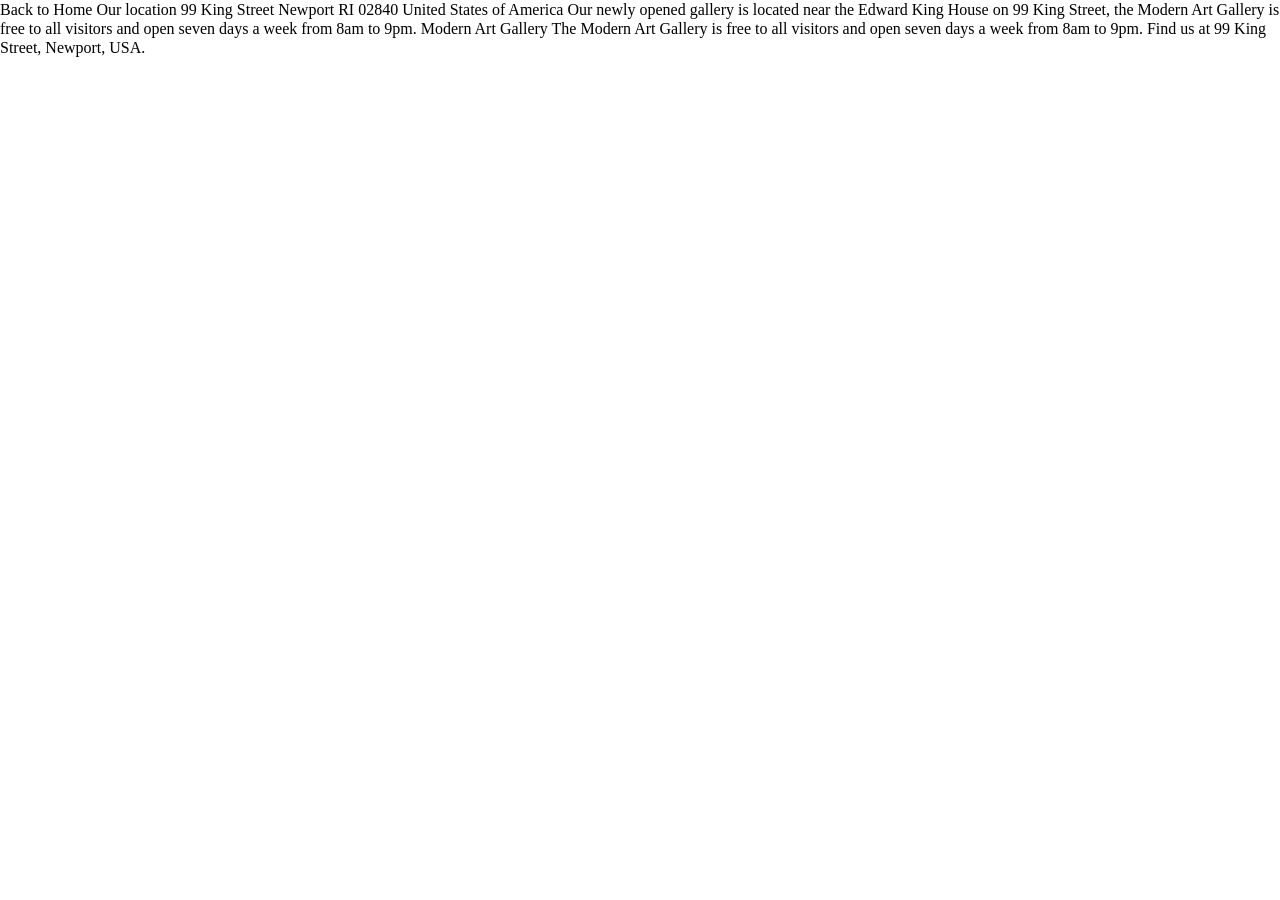
==== location.html @ e2d148a5 "Added HTML structure to index" ====
<!DOCTYPE html>
<html lang='en'>
  <head>
    <meta charset='UTF-8'>
    <meta name='viewport' content='width=device-width, initial-scale=1.0'>
    <link rel='stylesheet' href='./style.css'>
    <link rel='shortcut icon' href='./assets/favicon-32x32.png' type='image/x-icon'>
    <title>Art Gallery | Location</title>
  </head>
  <body>
    Back to Home

    Our location

    99 King Street
    Newport
    RI 02840
    United States of America

    Our newly opened gallery is located near the Edward King House on 99 King 
    Street, the Modern Art Gallery is free to all visitors and open seven days 
    a week from 8am to 9pm.

    Modern Art Gallery

    The Modern Art Gallery is free to all visitors and open seven days a week 
    from 8am to 9pm. Find us at 99 King Street, Newport, USA.
  </body>
</html>
---- style.css ----
/* 
#################################
####### Table Of Contents #######
#################################

1. Custom Properties
2. CSS Reset
3. Global Layout

#################################
*/


/**********************************************************************/
/* #region 1. Custom Properties */
/**********************************************************************/

/* @font-face {
  font-family: "<name>";
  src: url('') format('truetype');
  font-weight: ;
  font-style: ;
  font-display: swap;
} */



:root {
  /* Colors */

  
  /* Typography */


  /* Spacing */

}

/**********************************************************************/
/* #endregion */


/**********************************************************************/
/* #region 2 CSS Reset */
/**********************************************************************/

/* 1. Use a more-intuitive box model */
*,
*::before,
*::after {
  box-sizing: border-box;
}

/* 2. Remove default margins */
* {
  margin: 0;
}

/* 3. Improve text rendering */
body {
  line-height: 1.2;
  -webkit-font-smoothing: antialiased;
  font-size: 1rem;
  height: 100dvh;
}

/* 4. Improve media defaults */
img,
picture,
video,
canvas,
svg {
  display: block;
  max-width: 100%;
}

/* 5. Inherit fonts for form elements */
input,
button,
textarea,
select {
  font: inherit;
  appearance: none;
}

/* 6. Avoid text overflows */
p,
h1,
h2,
h3,
h4,
h5,
h6 {
  overflow-wrap: break-word;
}

/* 7. Improve line-wrapping (progressive enhancement) */
p {
  text-wrap: pretty;
}
h1, h2, h3, h4, h5, h6 {
  text-wrap: balance;
}

/**********************************************************************/
/* #endregion */


/**********************************************************************/
/* #region 3 Global Layout */
/**********************************************************************/


/**********************************************************************/
/* #endregion */
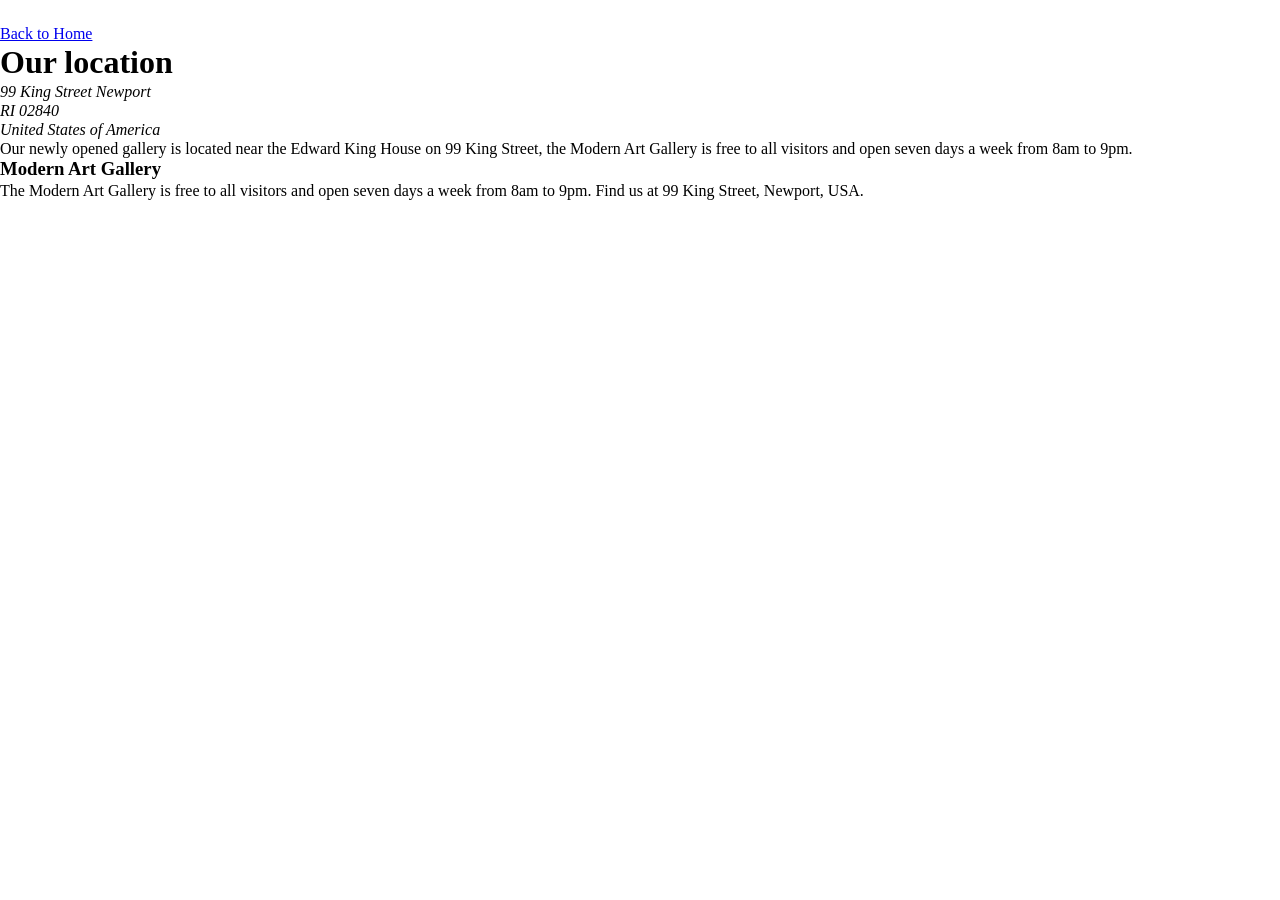
==== commit 37090dbe: "Added HTML structure to location" ====
--- a/location.html
+++ b/location.html
@@ -8,22 +8,49 @@
     <title>Art Gallery | Location</title>
   </head>
   <body>
-    Back to Home
+    <header>
+      <div>
+        <svg width="10" height="24" xmlns="http://www.w3.org/2000/svg">
+          <path stroke="#FFF" fill="none" d="M9 24 1 12 9 0"/>
+        </svg>
+        <a href='index.html'>Back to Home</a>
+      </div>
+    </header> 
 
-    Our location
+    <main>
+      <h1>Our location</h1>
+      <address>
+        <span>99 King Street</span>
+        Newport<br />
+        RI 02840<br />
+        United States of America<br />
+      </address>
 
-    99 King Street
-    Newport
-    RI 02840
-    United States of America
+      <p>
+        Our newly opened gallery is located near the Edward King House on 99 King
+        Street, the Modern Art Gallery is free to all visitors and open seven days
+        a week from 8am to 9pm.
+      </p>
+    </main>
 
-    Our newly opened gallery is located near the Edward King House on 99 King 
-    Street, the Modern Art Gallery is free to all visitors and open seven days 
-    a week from 8am to 9pm.
-
-    Modern Art Gallery
-
-    The Modern Art Gallery is free to all visitors and open seven days a week 
-    from 8am to 9pm. Find us at 99 King Street, Newport, USA.
+    <footer>
+      <h3>Modern Art Gallery</h3>
+      <p>
+        The Modern Art Gallery is free to all visitors and open seven days a week
+        from 8am to 9pm. Find us at 99 King Street, Newport, USA.
+      </p>
+      <div>
+        <svg width="20" height="20" xmlns="http://www.w3.org/2000/svg">
+          <path d="M18.896 0H1.104C.494 0 0 .494 0 1.104v17.793C0 19.506.494 20 1.104 20h9.58v-7.745H8.076V9.237h2.606V7.01c0-2.583 1.578-3.99 3.883-3.99 1.104 0 2.052.082 2.329.119v2.7h-1.598c-1.254 0-1.496.597-1.496 1.47v1.928h2.989l-.39 3.018h-2.6V20h5.098c.608 0 1.102-.494 1.102-1.104V1.104C20 .494 19.506 0 18.896 0Z" fill="#FFF"/>
+        </svg>
+        <svg width="20" height="20" xmlns="http://www.w3.org/2000/svg">
+          <path d="M10 1.802c2.67 0 2.987.01 4.042.059 2.71.123 3.975 1.409 4.099 4.099.048 1.054.057 1.37.057 4.04 0 2.672-.01 2.988-.057 4.042-.124 2.687-1.387 3.975-4.1 4.099-1.054.048-1.37.058-4.041.058-2.67 0-2.987-.01-4.04-.058-2.718-.124-3.977-1.416-4.1-4.1-.048-1.054-.058-1.37-.058-4.041 0-2.67.01-2.986.058-4.04.124-2.69 1.387-3.977 4.1-4.1 1.054-.048 1.37-.058 4.04-.058ZM10 0C7.284 0 6.944.012 5.877.06 2.246.227.227 2.242.061 5.877.01 6.944 0 7.284 0 10s.012 3.057.06 4.123c.167 3.632 2.182 5.65 5.817 5.817 1.067.048 1.407.06 4.123.06s3.057-.012 4.123-.06c3.629-.167 5.652-2.182 5.816-5.817.05-1.066.061-1.407.061-4.123s-.012-3.056-.06-4.122C19.777 2.249 17.76.228 14.124.06 13.057.01 12.716 0 10 0Zm0 4.865a5.135 5.135 0 1 0 0 10.27 5.135 5.135 0 0 0 0-10.27Zm0 8.468a3.333 3.333 0 1 1 0-6.666 3.333 3.333 0 0 1 0 6.666Zm5.338-9.87a1.2 1.2 0 1 0 0 2.4 1.2 1.2 0 0 0 0-2.4Z" fill="#FFF"/>
+        </svg>
+        <svg width="20" height="17" xmlns="http://www.w3.org/2000/svg">
+          <path d="M20 2.172a8.192 8.192 0 0 1-2.357.646 4.11 4.11 0 0 0 1.805-2.27 8.22 8.22 0 0 1-2.606.996A4.096 4.096 0 0 0 13.847.248c-2.65 0-4.596 2.472-3.998 5.037A11.648 11.648 0 0 1 1.392 1a4.109 4.109 0 0 0 1.27 5.478 4.086 4.086 0 0 1-1.858-.513c-.045 1.9 1.318 3.679 3.291 4.075a4.113 4.113 0 0 1-1.853.07 4.106 4.106 0 0 0 3.833 2.849A8.25 8.25 0 0 1 0 14.658a11.616 11.616 0 0 0 6.29 1.843c7.618 0 11.923-6.434 11.663-12.205A8.354 8.354 0 0 0 20 2.172Z" fill="#FFF"/>
+        </svg>
+      </div>
+    </footer>
+    
   </body>
 </html>
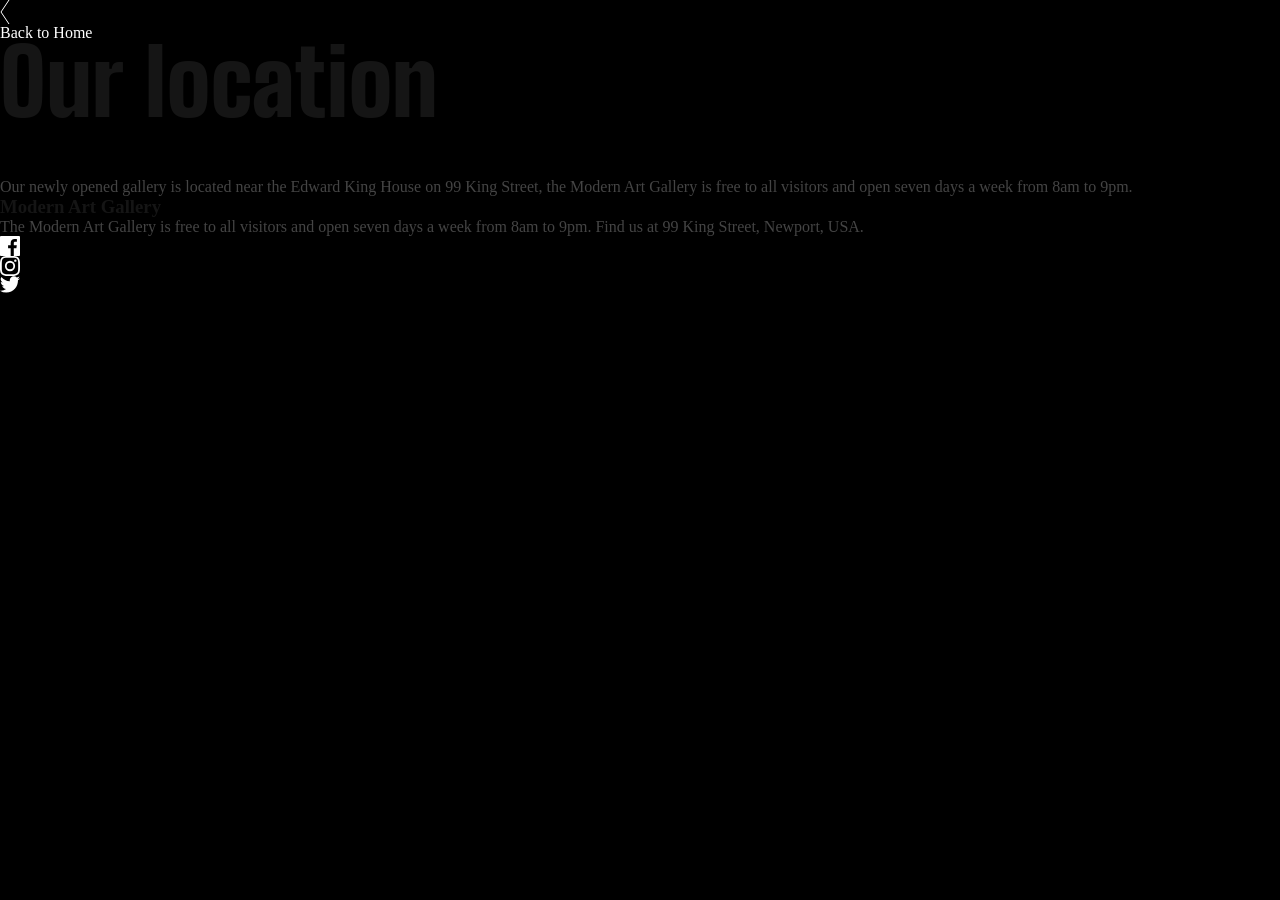
==== commit 7945e1c0: "Updated css link in head" ====
--- a/location.html
+++ b/location.html
@@ -3,19 +3,19 @@
   <head>
     <meta charset='UTF-8'>
     <meta name='viewport' content='width=device-width, initial-scale=1.0'>
-    <link rel='stylesheet' href='./style.css'>
+    <link rel='stylesheet' href='./css/main.css'>
     <link rel='shortcut icon' href='./assets/favicon-32x32.png' type='image/x-icon'>
     <title>Art Gallery | Location</title>
   </head>
   <body>
-    <header>
+    <div>
       <div>
         <svg width="10" height="24" xmlns="http://www.w3.org/2000/svg">
           <path stroke="#FFF" fill="none" d="M9 24 1 12 9 0"/>
         </svg>
         <a href='index.html'>Back to Home</a>
       </div>
-    </header> 
+    </div> 
 
     <main>
       <h1>Our location</h1>
--- a/css/main.css
+++ b/css/main.css
@@ -0,0 +1,3 @@
+@import './base.css';
+@import './layout.css';
+@import './modules.css';
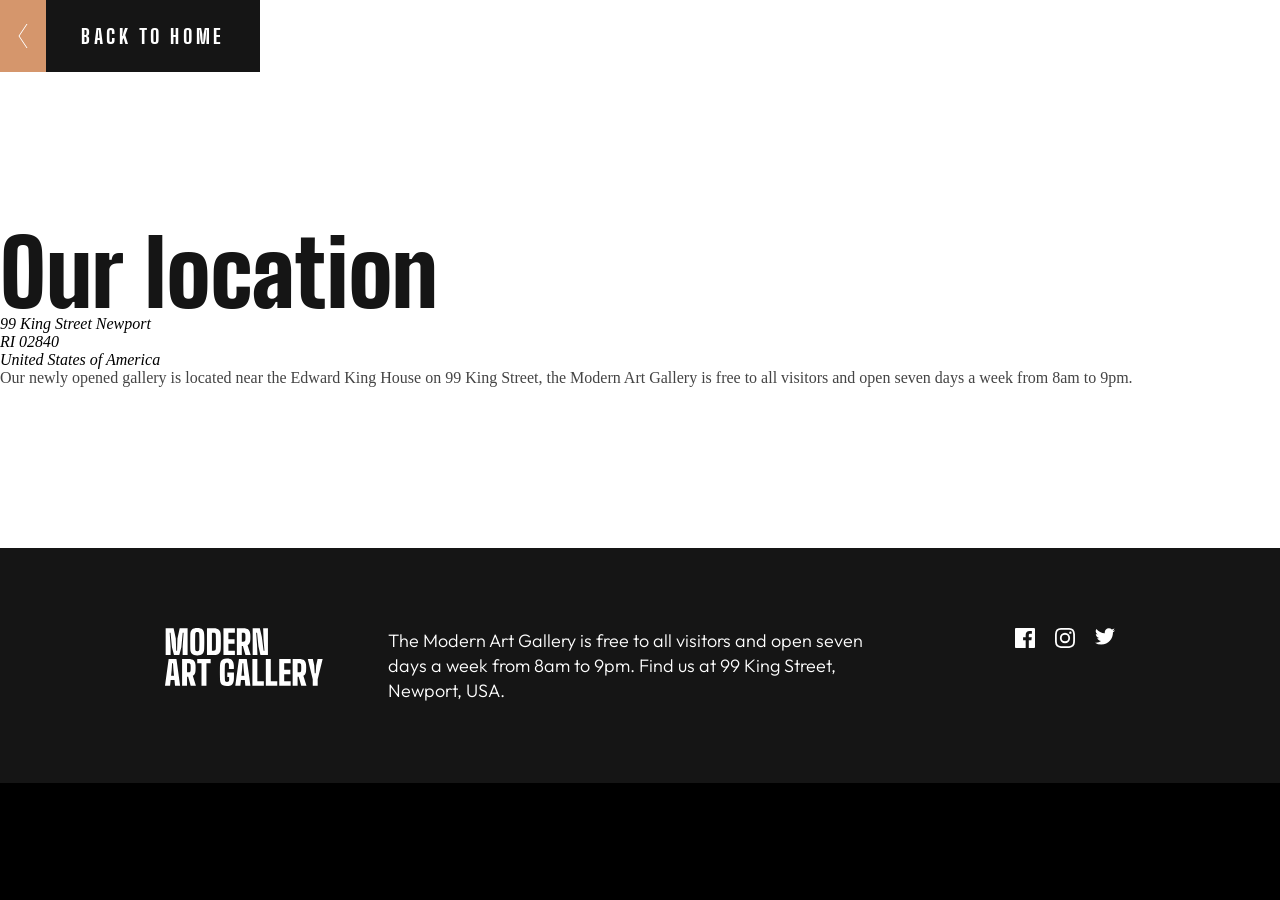
==== commit bdd8abec: "Applied global styling to Location page" ====
--- a/location.html
+++ b/location.html
@@ -8,49 +8,57 @@
     <title>Art Gallery | Location</title>
   </head>
   <body>
-    <div>
-      <div>
-        <svg width="10" height="24" xmlns="http://www.w3.org/2000/svg">
-          <path stroke="#FFF" fill="none" d="M9 24 1 12 9 0"/>
-        </svg>
-        <a href='index.html'>Back to Home</a>
-      </div>
-    </div> 
+    <div class='body-container'>
+<!-- TODO: Add map background and styling -->
+      <a href='index.html' class='button' tabindex='0'>
+        <div class='button-icon'>
+          <img src='./assets/icon-arrow-left.svg' alt='' class='hero-image'>
+        </div>
+        <p class='button-text'>BACK TO HOME</p>
+      </a>
 
-    <main>
-      <h1>Our location</h1>
-      <address>
-        <span>99 King Street</span>
-        Newport<br />
-        RI 02840<br />
-        United States of America<br />
-      </address>
+      <main>
+        <h1>Our location</h1>
+        <address>
+          <span>99 King Street</span>
+          Newport<br />
+          RI 02840<br />
+          United States of America<br />
+        </address>
+        <p>
+          Our newly opened gallery is located near the Edward King House on 99 King
+          Street, the Modern Art Gallery is free to all visitors and open seven days
+          a week from 8am to 9pm.
+        </p>
+      </main>
 
-      <p>
-        Our newly opened gallery is located near the Edward King House on 99 King
-        Street, the Modern Art Gallery is free to all visitors and open seven days
-        a week from 8am to 9pm.
-      </p>
-    </main>
-
-    <footer>
-      <h3>Modern Art Gallery</h3>
-      <p>
-        The Modern Art Gallery is free to all visitors and open seven days a week
-        from 8am to 9pm. Find us at 99 King Street, Newport, USA.
-      </p>
-      <div>
-        <svg width="20" height="20" xmlns="http://www.w3.org/2000/svg">
-          <path d="M18.896 0H1.104C.494 0 0 .494 0 1.104v17.793C0 19.506.494 20 1.104 20h9.58v-7.745H8.076V9.237h2.606V7.01c0-2.583 1.578-3.99 3.883-3.99 1.104 0 2.052.082 2.329.119v2.7h-1.598c-1.254 0-1.496.597-1.496 1.47v1.928h2.989l-.39 3.018h-2.6V20h5.098c.608 0 1.102-.494 1.102-1.104V1.104C20 .494 19.506 0 18.896 0Z" fill="#FFF"/>
-        </svg>
-        <svg width="20" height="20" xmlns="http://www.w3.org/2000/svg">
-          <path d="M10 1.802c2.67 0 2.987.01 4.042.059 2.71.123 3.975 1.409 4.099 4.099.048 1.054.057 1.37.057 4.04 0 2.672-.01 2.988-.057 4.042-.124 2.687-1.387 3.975-4.1 4.099-1.054.048-1.37.058-4.041.058-2.67 0-2.987-.01-4.04-.058-2.718-.124-3.977-1.416-4.1-4.1-.048-1.054-.058-1.37-.058-4.041 0-2.67.01-2.986.058-4.04.124-2.69 1.387-3.977 4.1-4.1 1.054-.048 1.37-.058 4.04-.058ZM10 0C7.284 0 6.944.012 5.877.06 2.246.227.227 2.242.061 5.877.01 6.944 0 7.284 0 10s.012 3.057.06 4.123c.167 3.632 2.182 5.65 5.817 5.817 1.067.048 1.407.06 4.123.06s3.057-.012 4.123-.06c3.629-.167 5.652-2.182 5.816-5.817.05-1.066.061-1.407.061-4.123s-.012-3.056-.06-4.122C19.777 2.249 17.76.228 14.124.06 13.057.01 12.716 0 10 0Zm0 4.865a5.135 5.135 0 1 0 0 10.27 5.135 5.135 0 0 0 0-10.27Zm0 8.468a3.333 3.333 0 1 1 0-6.666 3.333 3.333 0 0 1 0 6.666Zm5.338-9.87a1.2 1.2 0 1 0 0 2.4 1.2 1.2 0 0 0 0-2.4Z" fill="#FFF"/>
-        </svg>
-        <svg width="20" height="17" xmlns="http://www.w3.org/2000/svg">
-          <path d="M20 2.172a8.192 8.192 0 0 1-2.357.646 4.11 4.11 0 0 0 1.805-2.27 8.22 8.22 0 0 1-2.606.996A4.096 4.096 0 0 0 13.847.248c-2.65 0-4.596 2.472-3.998 5.037A11.648 11.648 0 0 1 1.392 1a4.109 4.109 0 0 0 1.27 5.478 4.086 4.086 0 0 1-1.858-.513c-.045 1.9 1.318 3.679 3.291 4.075a4.113 4.113 0 0 1-1.853.07 4.106 4.106 0 0 0 3.833 2.849A8.25 8.25 0 0 1 0 14.658a11.616 11.616 0 0 0 6.29 1.843c7.618 0 11.923-6.434 11.663-12.205A8.354 8.354 0 0 0 20 2.172Z" fill="#FFF"/>
-        </svg>
-      </div>
-    </footer>
+      <footer class='footer'>
+        <div class='footer-info'>
+          <img src='./assets/logo-light.svg' alt='Modern Art Gallery' class='footer-logo'>
+          <p class='footer-text'>
+            The Modern Art Gallery is free to all visitors and open seven days a week
+            from 8am to 9pm. Find us at 99 King Street, Newport, USA.
+          </p>
+        </div>
+        <div class='social-media-icons'>
+          <a href='https://www.facebook.com' class='icon' aria-label='Go to Facebook' tabindex='0'>
+              <svg width="20" height="20" xmlns="http://www.w3.org/2000/svg" aria-hidden='true' >
+                <path d="M18.896 0H1.104C.494 0 0 .494 0 1.104v17.793C0 19.506.494 20 1.104 20h9.58v-7.745H8.076V9.237h2.606V7.01c0-2.583 1.578-3.99 3.883-3.99 1.104 0 2.052.082 2.329.119v2.7h-1.598c-1.254 0-1.496.597-1.496 1.47v1.928h2.989l-.39 3.018h-2.6V20h5.098c.608 0 1.102-.494 1.102-1.104V1.104C20 .494 19.506 0 18.896 0Z" fill="#FFF"/>
+              </svg>
+            </a>
+            <a href='https://www.instagram.com' class='icon' aria-label='Go to Instagram' tabindex='0'>
+              <svg width="20" height="20" xmlns="http://www.w3.org/2000/svg" aria-hidden='true'>
+                <path d="M10 1.802c2.67 0 2.987.01 4.042.059 2.71.123 3.975 1.409 4.099 4.099.048 1.054.057 1.37.057 4.04 0 2.672-.01 2.988-.057 4.042-.124 2.687-1.387 3.975-4.1 4.099-1.054.048-1.37.058-4.041.058-2.67 0-2.987-.01-4.04-.058-2.718-.124-3.977-1.416-4.1-4.1-.048-1.054-.058-1.37-.058-4.041 0-2.67.01-2.986.058-4.04.124-2.69 1.387-3.977 4.1-4.1 1.054-.048 1.37-.058 4.04-.058ZM10 0C7.284 0 6.944.012 5.877.06 2.246.227.227 2.242.061 5.877.01 6.944 0 7.284 0 10s.012 3.057.06 4.123c.167 3.632 2.182 5.65 5.817 5.817 1.067.048 1.407.06 4.123.06s3.057-.012 4.123-.06c3.629-.167 5.652-2.182 5.816-5.817.05-1.066.061-1.407.061-4.123s-.012-3.056-.06-4.122C19.777 2.249 17.76.228 14.124.06 13.057.01 12.716 0 10 0Zm0 4.865a5.135 5.135 0 1 0 0 10.27 5.135 5.135 0 0 0 0-10.27Zm0 8.468a3.333 3.333 0 1 1 0-6.666 3.333 3.333 0 0 1 0 6.666Zm5.338-9.87a1.2 1.2 0 1 0 0 2.4 1.2 1.2 0 0 0 0-2.4Z" fill="#FFF"/>
+              </svg>
+            </a>
+            <a href='https://www.x.com' class='icon' aria-label='Go to x formerly Twitter' tabindex='0'>
+              <svg width="20" height="17" xmlns="http://www.w3.org/2000/svg" aria-hidden='true'>
+                <path d="M20 2.172a8.192 8.192 0 0 1-2.357.646 4.11 4.11 0 0 0 1.805-2.27 8.22 8.22 0 0 1-2.606.996A4.096 4.096 0 0 0 13.847.248c-2.65 0-4.596 2.472-3.998 5.037A11.648 11.648 0 0 1 1.392 1a4.109 4.109 0 0 0 1.27 5.478 4.086 4.086 0 0 1-1.858-.513c-.045 1.9 1.318 3.679 3.291 4.075a4.113 4.113 0 0 1-1.853.07 4.106 4.106 0 0 0 3.833 2.849A8.25 8.25 0 0 1 0 14.658a11.616 11.616 0 0 0 6.29 1.843c7.618 0 11.923-6.434 11.663-12.205A8.354 8.354 0 0 0 20 2.172Z" fill="#FFF"/>
+              </svg>
+            </a>
+        </div>
+      </footer>
+    </div>
     
   </body>
 </html>
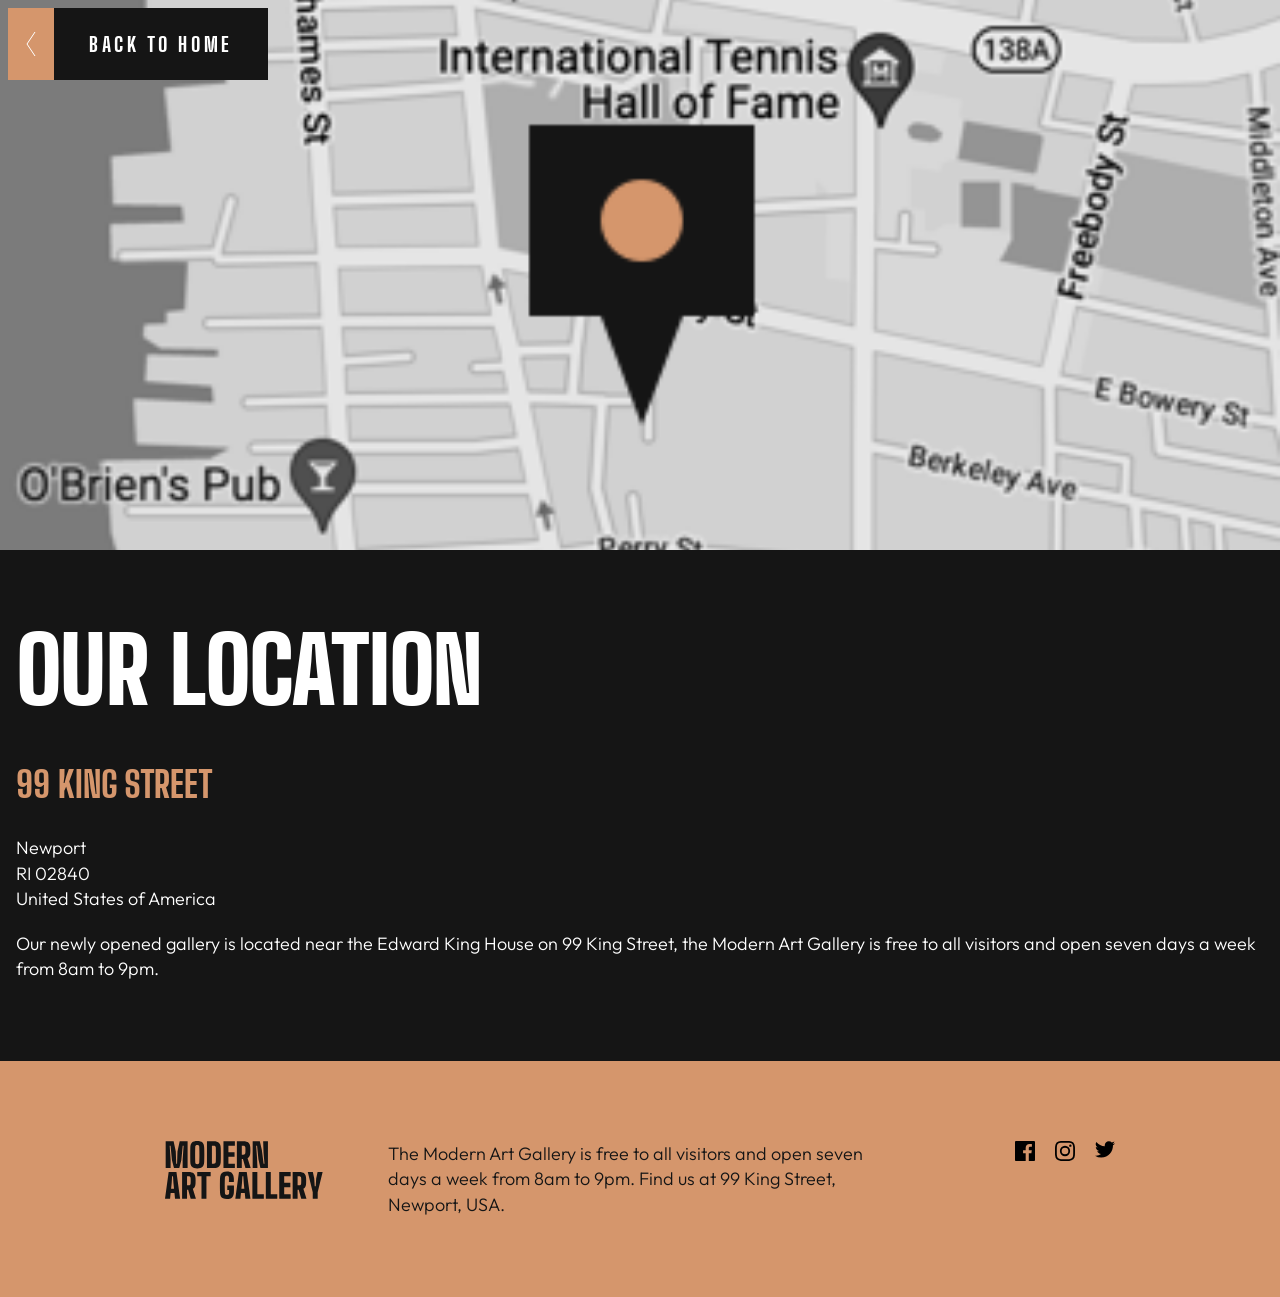
==== commit d31f399e: "Added alternate styling for location page" ====
--- a/location.html
+++ b/location.html
@@ -8,52 +8,57 @@
     <title>Art Gallery | Location</title>
   </head>
   <body>
-    <div class='body-container'>
-<!-- TODO: Add map background and styling -->
-      <a href='index.html' class='button' tabindex='0'>
-        <div class='button-icon'>
-          <img src='./assets/icon-arrow-left.svg' alt='' class='hero-image'>
+    <div class='body-container location'>
+      <div class='location-map-div'>
+        <a href='index.html' class='button' tabindex='0'>
+          <div class='button-icon'>
+            <img src='./assets/icon-arrow-left.svg' alt='' class='hero-image'>
+          </div>
+          <p class='button-text'>BACK TO HOME</p>
+        </a>
+      </div>
+
+      <main class='location-info-section'>
+        <h1>OUR LOCATION</h1>
+        <div class='address-div'>
+          <address>
+            <span id='highlight'>99 KING STREET</span><br />
+            <p>
+              Newport<br />
+              RI 02840<br />
+              United States of America<br />
+            </p>
+          </address>
+          <p>
+            Our newly opened gallery is located near the Edward King House on 99 King
+            Street, the Modern Art Gallery is free to all visitors and open seven days
+            a week from 8am to 9pm.
+          </p>
         </div>
-        <p class='button-text'>BACK TO HOME</p>
-      </a>
-
-      <main>
-        <h1>Our location</h1>
-        <address>
-          <span>99 King Street</span>
-          Newport<br />
-          RI 02840<br />
-          United States of America<br />
-        </address>
-        <p>
-          Our newly opened gallery is located near the Edward King House on 99 King
-          Street, the Modern Art Gallery is free to all visitors and open seven days
-          a week from 8am to 9pm.
-        </p>
       </main>
 
-      <footer class='footer'>
+      <footer class='footer alternate'>
         <div class='footer-info'>
-          <img src='./assets/logo-light.svg' alt='Modern Art Gallery' class='footer-logo'>
+          <img src='./assets/logo-dark.svg' alt='Modern Art Gallery' class='footer-logo'>
           <p class='footer-text'>
             The Modern Art Gallery is free to all visitors and open seven days a week
             from 8am to 9pm. Find us at 99 King Street, Newport, USA.
           </p>
         </div>
         <div class='social-media-icons'>
-          <a href='https://www.facebook.com' class='icon' aria-label='Go to Facebook' tabindex='0'>
+          <a href='https://www.facebook.com' class='icon alt' aria-label='Go to Facebook' tabindex='0'>
               <svg width="20" height="20" xmlns="http://www.w3.org/2000/svg" aria-hidden='true' >
-                <path d="M18.896 0H1.104C.494 0 0 .494 0 1.104v17.793C0 19.506.494 20 1.104 20h9.58v-7.745H8.076V9.237h2.606V7.01c0-2.583 1.578-3.99 3.883-3.99 1.104 0 2.052.082 2.329.119v2.7h-1.598c-1.254 0-1.496.597-1.496 1.47v1.928h2.989l-.39 3.018h-2.6V20h5.098c.608 0 1.102-.494 1.102-1.104V1.104C20 .494 19.506 0 18.896 0Z" fill="#FFF"/>
+                <path d="M18.896 0H1.104C.494 0 0 .494 0 1.104v17.793C0 19.506.494 20 1.104 20h9.58v-7.745H8.076V9.237h2.606V7.01c0-2.583 1.578-3.99 3.883-3.99 1.104 0 2.052.082 2.329.119v2.7h-1.598c-1.254 0-1.496.597-1.496 1.47v1.928h2.989l-.39 3.018h-2.6V20h5.098c.608 0 1.102-.494 1.102-1.104V1.104C20 .494 19.506 0 18.896 0Z" fill="#000"/>
               </svg>
             </a>
-            <a href='https://www.instagram.com' class='icon' aria-label='Go to Instagram' tabindex='0'>
+            <a href='https://www.instagram.com' class='icon alt' aria-label='Go to Instagram' tabindex='0'>
               <svg width="20" height="20" xmlns="http://www.w3.org/2000/svg" aria-hidden='true'>
-                <path d="M10 1.802c2.67 0 2.987.01 4.042.059 2.71.123 3.975 1.409 4.099 4.099.048 1.054.057 1.37.057 4.04 0 2.672-.01 2.988-.057 4.042-.124 2.687-1.387 3.975-4.1 4.099-1.054.048-1.37.058-4.041.058-2.67 0-2.987-.01-4.04-.058-2.718-.124-3.977-1.416-4.1-4.1-.048-1.054-.058-1.37-.058-4.041 0-2.67.01-2.986.058-4.04.124-2.69 1.387-3.977 4.1-4.1 1.054-.048 1.37-.058 4.04-.058ZM10 0C7.284 0 6.944.012 5.877.06 2.246.227.227 2.242.061 5.877.01 6.944 0 7.284 0 10s.012 3.057.06 4.123c.167 3.632 2.182 5.65 5.817 5.817 1.067.048 1.407.06 4.123.06s3.057-.012 4.123-.06c3.629-.167 5.652-2.182 5.816-5.817.05-1.066.061-1.407.061-4.123s-.012-3.056-.06-4.122C19.777 2.249 17.76.228 14.124.06 13.057.01 12.716 0 10 0Zm0 4.865a5.135 5.135 0 1 0 0 10.27 5.135 5.135 0 0 0 0-10.27Zm0 8.468a3.333 3.333 0 1 1 0-6.666 3.333 3.333 0 0 1 0 6.666Zm5.338-9.87a1.2 1.2 0 1 0 0 2.4 1.2 1.2 0 0 0 0-2.4Z" fill="#FFF"/>
+                <path d="M10 1.802c2.67 0 2.987.01 4.042.059 2.71.123 3.975 1.409 4.099 4.099.048 1.054.057 1.37.057 4.04 0 2.672-.01 2.988-.057 4.042-.124 2.687-1.387 3.975-4.1 4.099-1.054.048-1.37.058-4.041.058-2.67 0-2.987-.01-4.04-.058-2.718-.124-3.977-1.416-4.1-4.1-.048-1.054-.058-1.37-.058-4.041 0-2.67.01-2.986.058-4.04.124-2.69 1.387-3.977 4.1-4.1 1.054-.048 1.37-.058 4.04-.058ZM10 0C7.284 0 6.944.012 5.877.06 2.246.227.227 2.242.061 5.877.01 6.944 0 7.284 0 10s.012 3.057.06 4.123c.167 3.632 2.182 5.65 5.817 5.817 1.067.048 1.407.06 4.123.06s3.057-.012 4.123-.06c3.629-.167 5.652-2.182 5.816-5.817.05-1.066.061-1.407.061-4.123s-.012-3.056-.06-4.122C19.777 2.249 17.76.228 14.124.06 13.057.01 12.716 0 10 0Zm0 4.865a5.135 5.135 0 1 0 0 10.27 5.135 5.135 0 0 0 0-10.27Zm0 8.468a3.333 3.333 0 1 1 0-6.666 3.333 3.333 0 0 1 0 6.666Zm5.338-9.87a1.2 1.2 0 1 0 0 2.4 1.2 1.2 0 0 0 0-2.4Z" fill="#000"/>
               </svg>
             </a>
-            <a href='https://www.x.com' class='icon' aria-label='Go to x formerly Twitter' tabindex='0'>
+            <a href='https://www.x.com' class='icon alt' aria-label='Go to x formerly Twitter' tabindex='0'>
               <svg width="20" height="17" xmlns="http://www.w3.org/2000/svg" aria-hidden='true'>
-                <path d="M20 2.172a8.192 8.192 0 0 1-2.357.646 4.11 4.11 0 0 0 1.805-2.27 8.22 8.22 0 0 1-2.606.996A4.096 4.096 0 0 0 13.847.248c-2.65 0-4.596 2.472-3.998 5.037A11.648 11.648 0 0 1 1.392 1a4.109 4.109 0 0 0 1.27 5.478 4.086 4.086 0 0 1-1.858-.513c-.045 1.9 1.318 3.679 3.291 4.075a4.113 4.113 0 0 1-1.853.07 4.106 4.106 0 0 0 3.833 2.849A8.25 8.25 0 0 1 0 14.658a11.616 11.616 0 0 0 6.29 1.843c7.618 0 11.923-6.434 11.663-12.205A8.354 8.354 0 0 0 20 2.172Z" fill="#FFF"/>
+                <path d="M20 2.172a8.192 8.192 0 0 1-2.357.646 4.11 4.11 0 0 0 1.805-2.27 8.22 8.22 0 0 1-2.606.996A4.096 4.096 0 0 0 13.847.248c-2.65 0-4.596 2.472-3.998 5.037A11.648 11.648 0 0 1 1.392 1a4.109 4.109 0 0 0 1.27 5.478 4.086 4.086 0 0 1-1.858-.513c-.045 1.9 1.318 3.679 3.291 4.075a4.113 4.113 0 0 1-1.853.07 4.106 4.106 0 0 0 3.833 2.849A8.25 8.25 0 0 1 0 14.658a11.616 11.616 0 0 0 6.29 1.843c7.618 0 11.923-6.434 11.663-12.205A8.354 8.354 0 0 0 20 2.172Z" fill="#000"/>
               </svg>
             </a>
         </div>
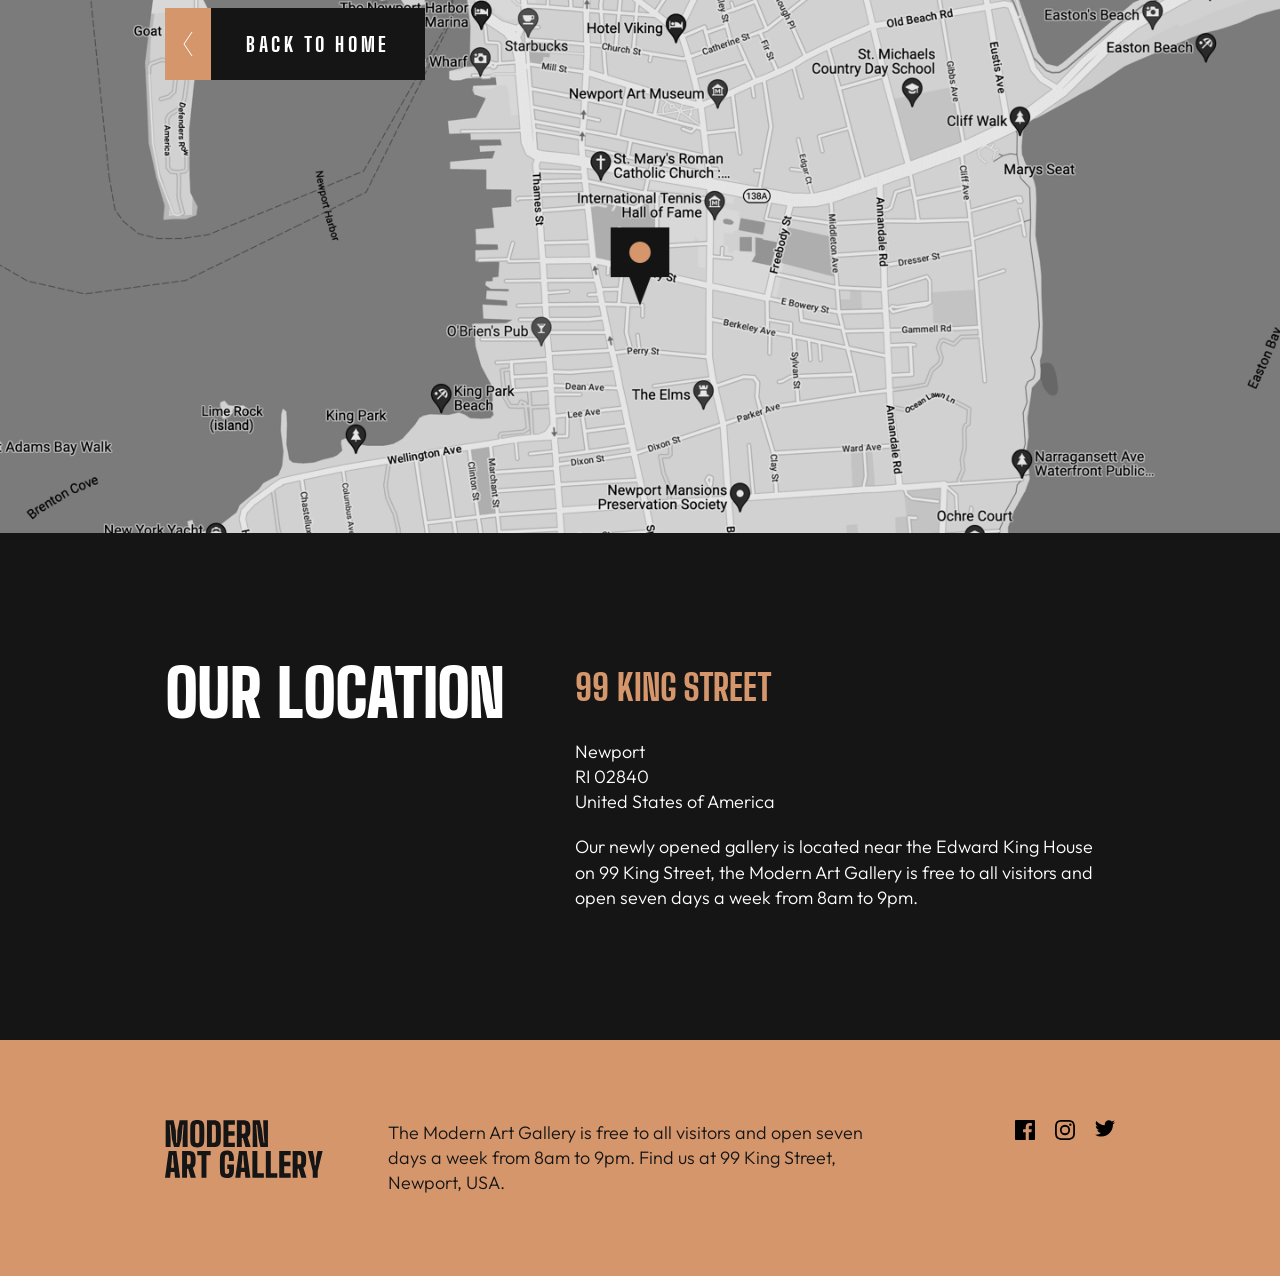
==== commit 957c6c06: "Added: Completed adding styles to location page" ====
--- a/location.html
+++ b/location.html
@@ -10,7 +10,13 @@
   <body>
     <div class='body-container location'>
       <div class='location-map-div'>
-        <a href='index.html' class='button' tabindex='0'>
+        <picture class='map-img'>
+          <source media='(min-width: 1024px)' srcset='./assets/desktop/image-map.png 1x, ./assets/desktop/image-map@2x.png 2x' >
+          <source media='(min-width: 768px)' srcset='./assets/tablet/image-map.png 1x, ./assets/tablet/image-map@2x.png 2x' >
+          <source srcset='./assets/mobile/image-map@2x.png'>
+          <img src='./assets/mobile/image-map.png' alt=''>
+        </picture>
+        <a href='index.html' class='button location' tabindex='0'>
           <div class='button-icon'>
             <img src='./assets/icon-arrow-left.svg' alt='' class='hero-image'>
           </div>
